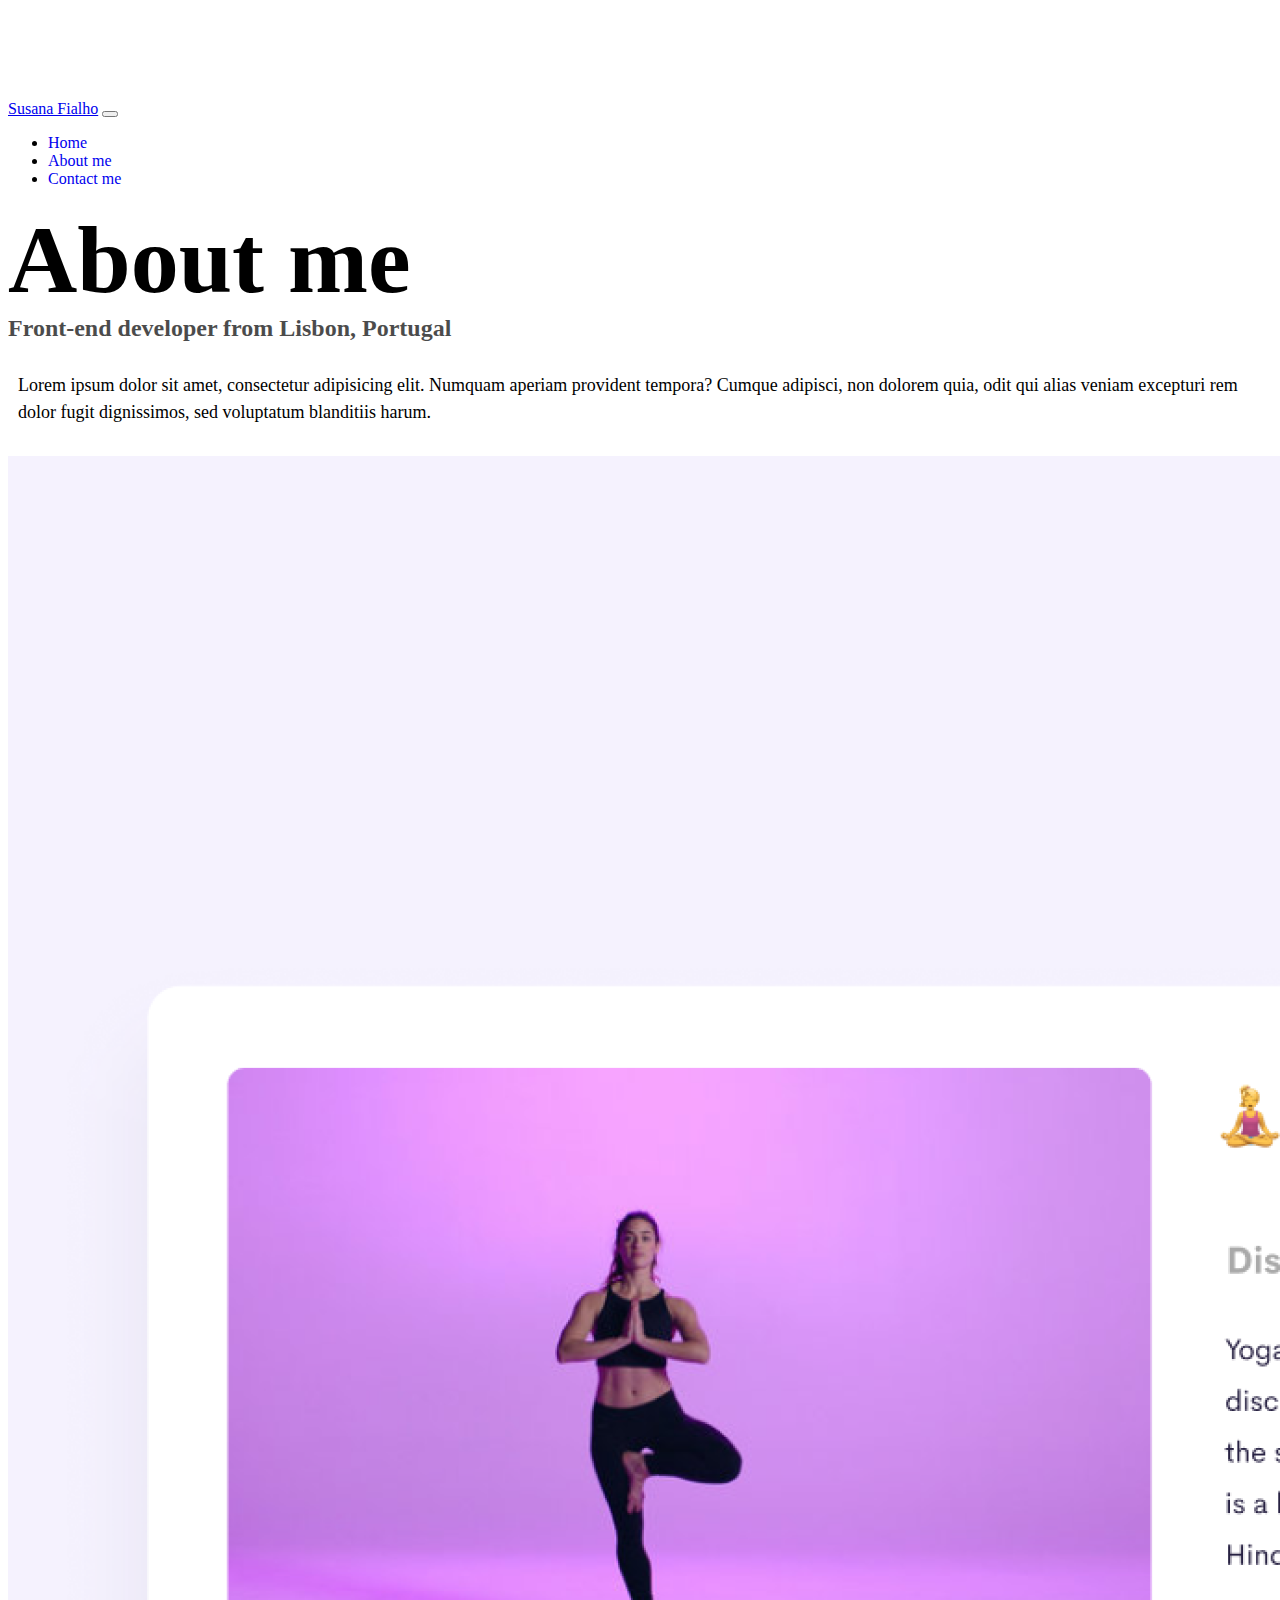
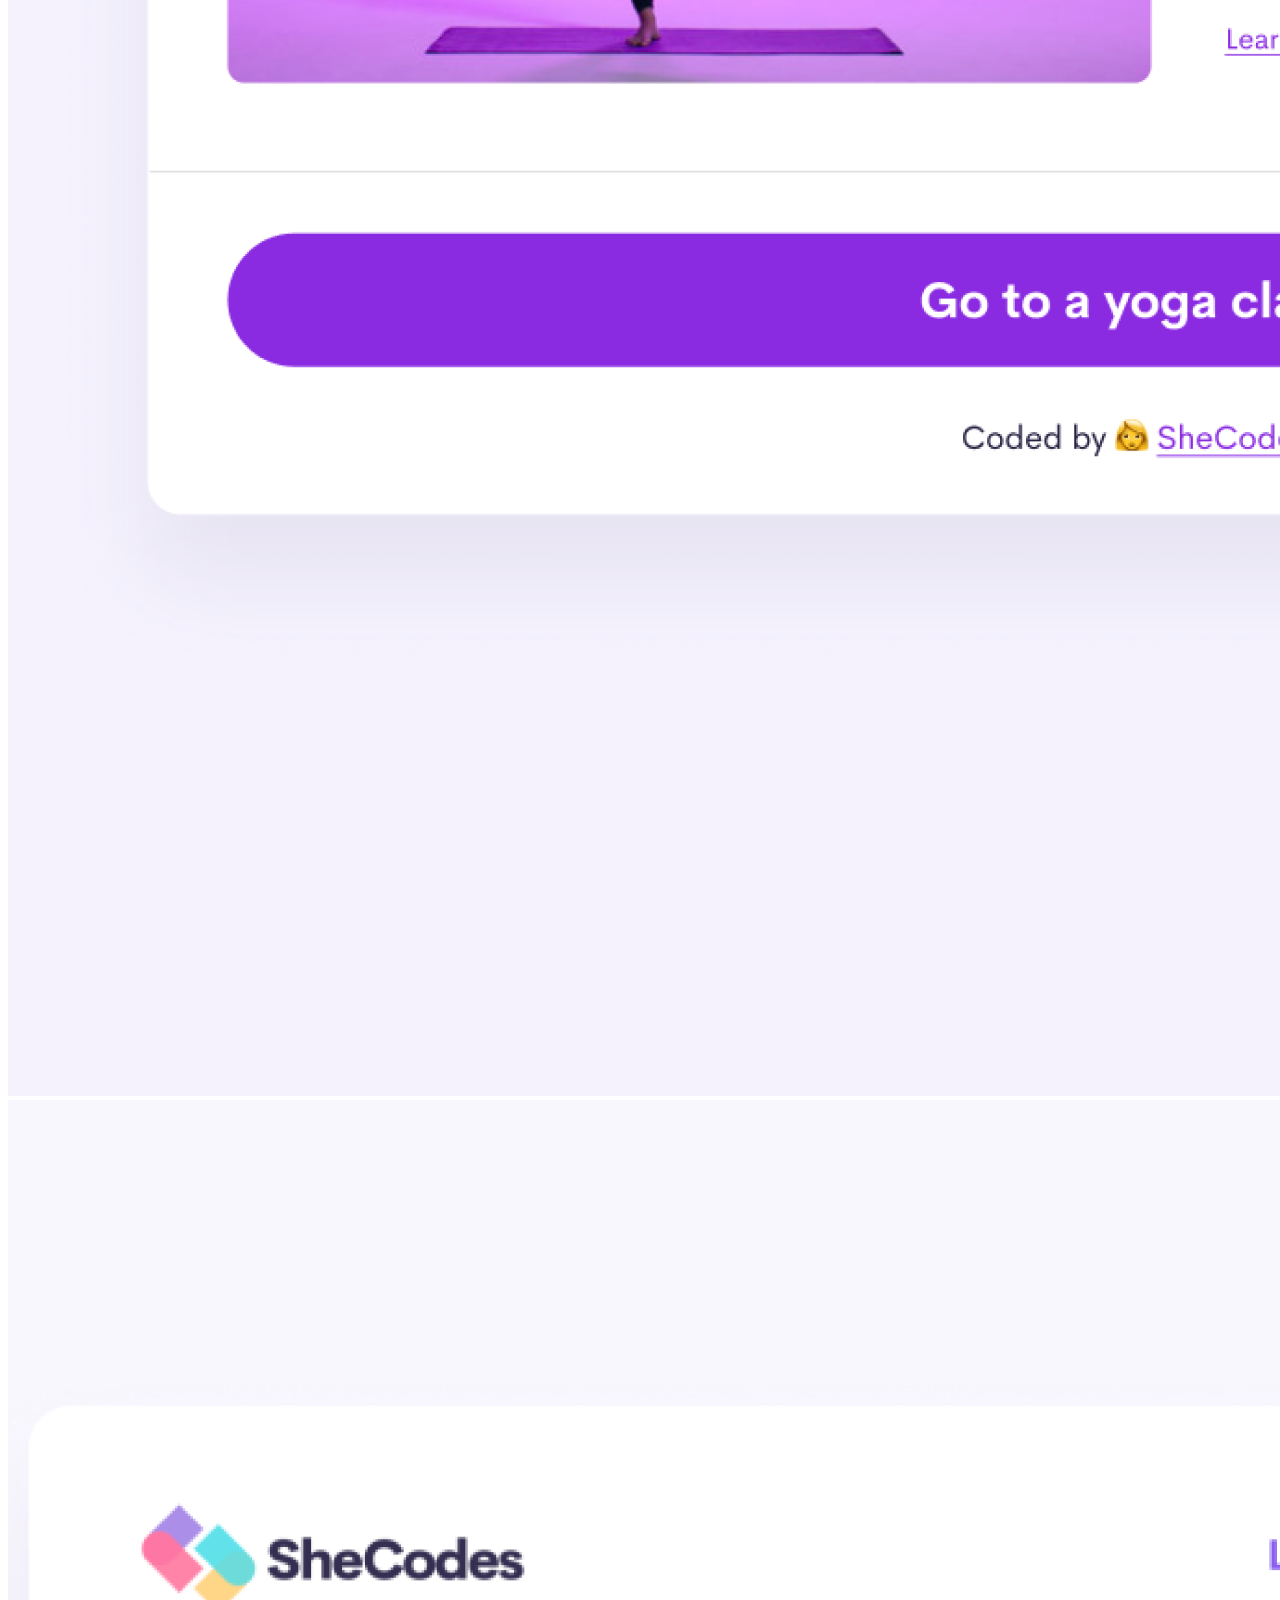
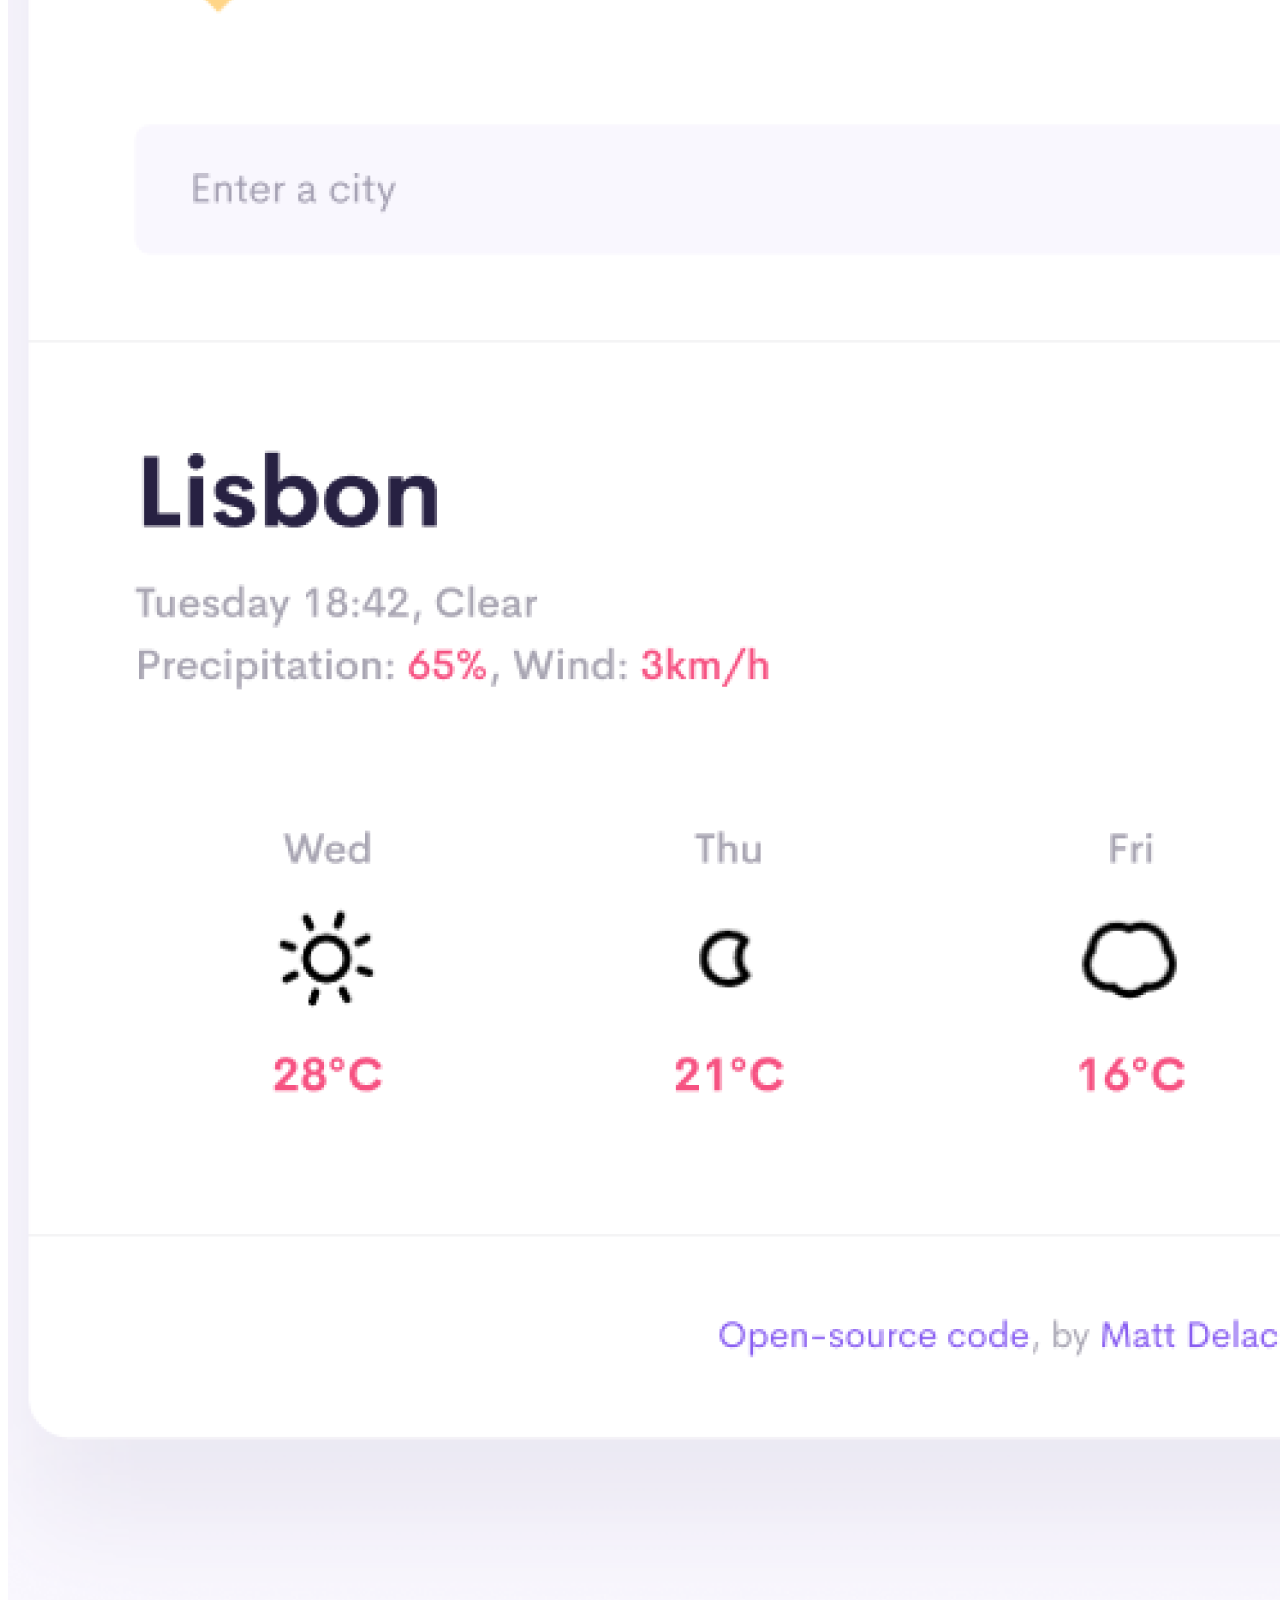
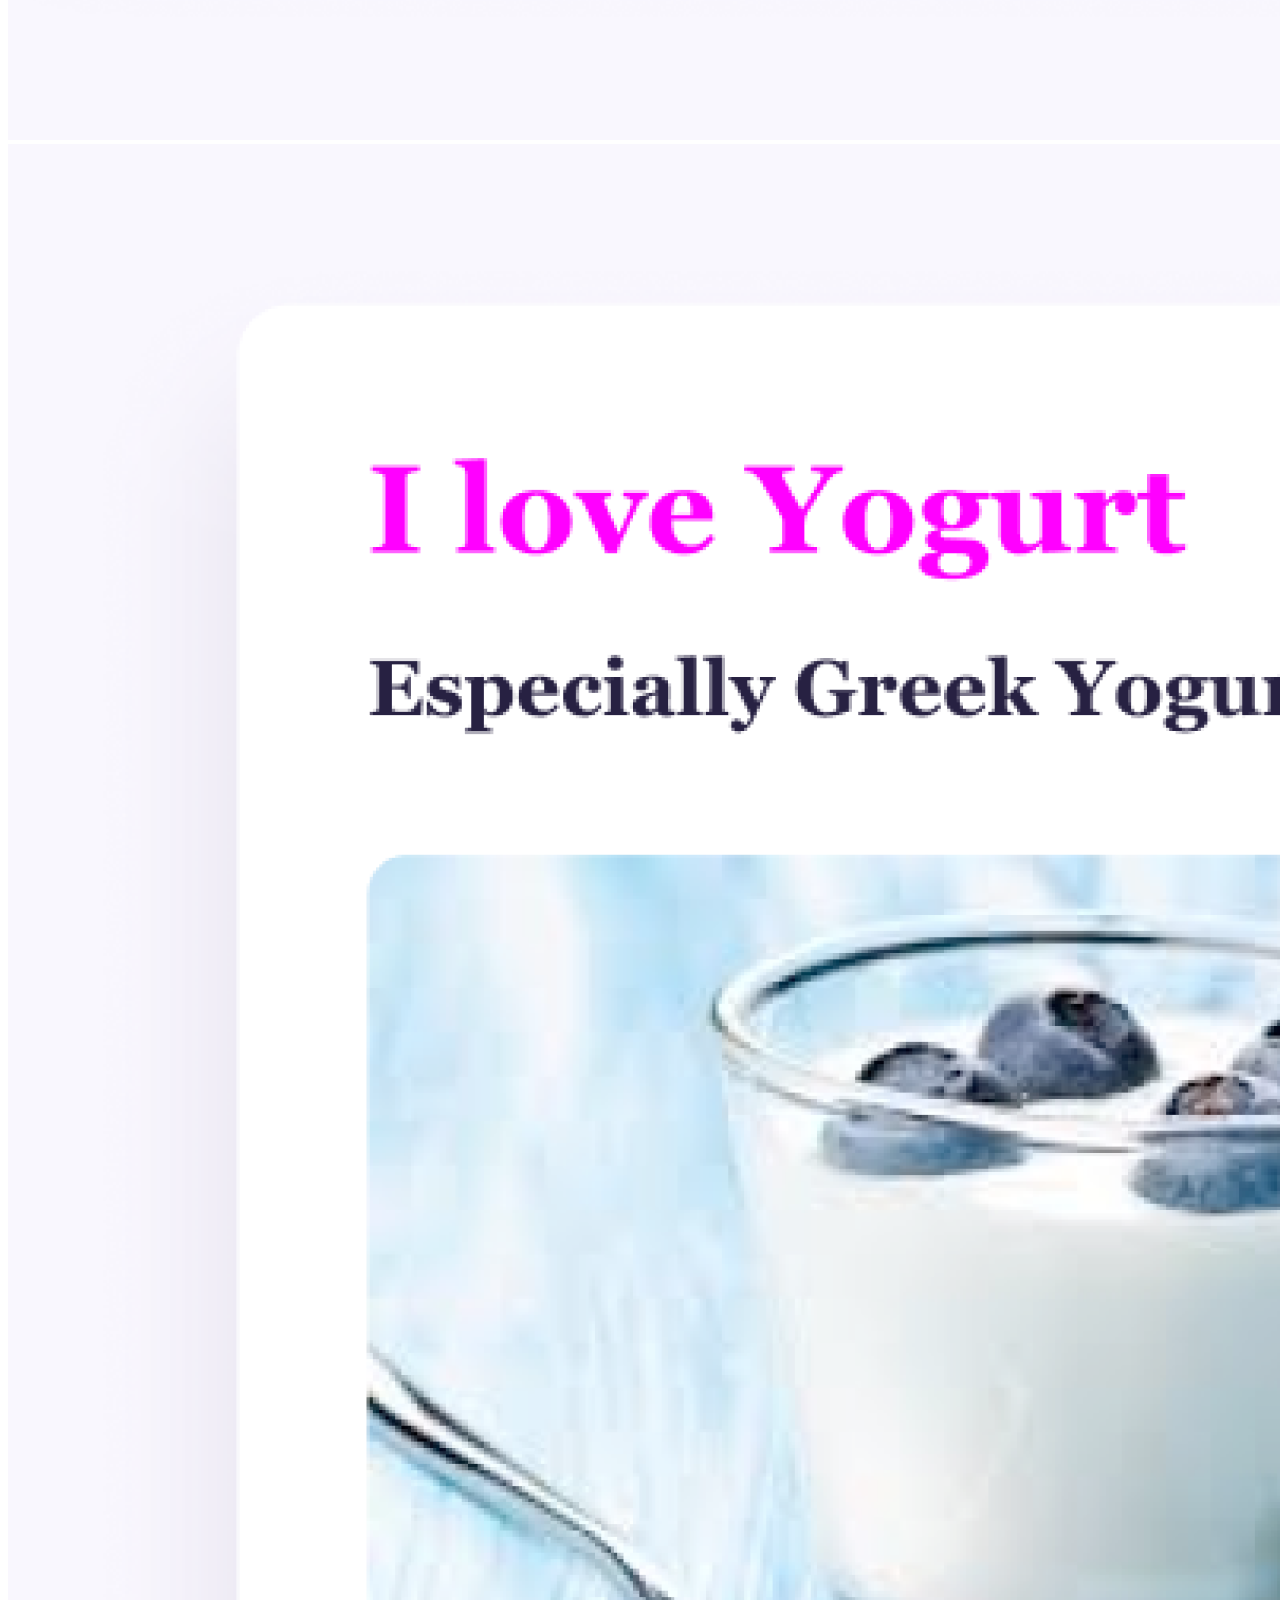
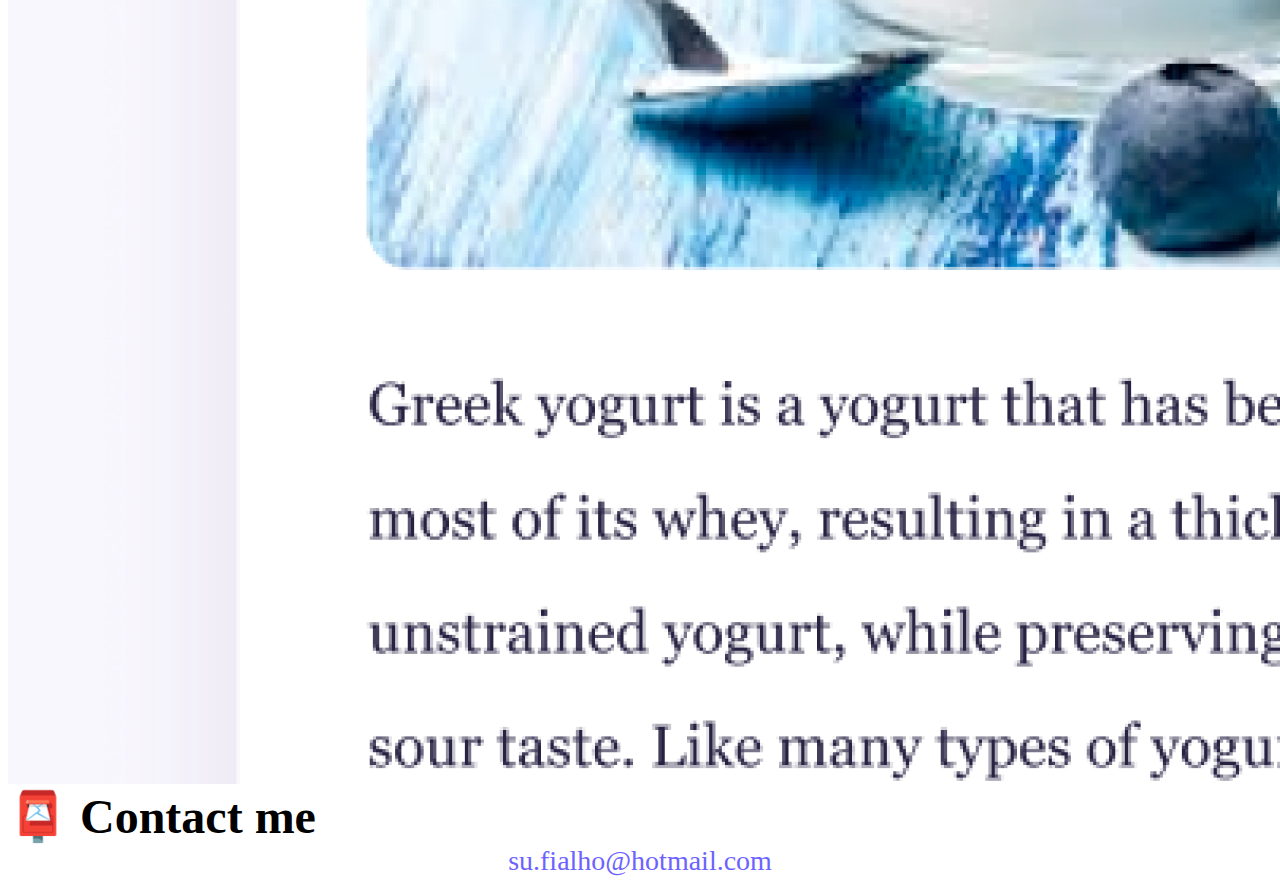
==== about.html @ 2781fd82 "Created the html files with code written in CodeSandbox, added images and updated the folders" ====
<!DOCTYPE html>
<html lang="en">
  <head>
    <meta charset="UTF-8" />
    <meta http-equiv="X-UA-Compatible" content="IE=edge" />
    <meta name="viewport" content="width=device-width, initial-scale=1.0" />
    <link
      rel="stylesheet"
      href="https://cdn.jsdelivr.net/npm/bootstrap@4.6.2/dist/css/bootstrap.min.css"
      integrity="sha384-xOolHFLEh07PJGoPkLv1IbcEPTNtaed2xpHsD9ESMhqIYd0nLMwNLD69Npy4HI+N"
      crossorigin="anonymous"
    />
    <script
      src="https://cdn.jsdelivr.net/npm/jquery@3.5.1/dist/jquery.slim.min.js"
      integrity="sha384-DfXdz2htPH0lsSSs5nCTpuj/zy4C+OGpamoFVy38MVBnE+IbbVYUew+OrCXaRkfj"
      crossorigin="anonymous"
    ></script>
    <link rel="stylesheet" href="css/style.css" />
    <title>About Susana</title>
  </head>
  <body>
    <nav class="navbar navbar-expand-lg navbar-light bg-light fixed-top">
      <div class="container">
        <a class="navbar-brand" href="index.html">Susana Fialho</a>
        <button
          class="navbar-toggler"
          type="button"
          data-bs-toggle="collapse"
          data-bs-target="#navbarNav"
          aria-controls="navbarNav"
          aria-expanded="false"
          aria-label="Toggle navigation"
        >
          <span class="navbar-toggler-icon"></span>
        </button>
        <div class="collapse navbar-collapse" id="navbarNav">
          <ul class="navbar-nav">
            <li class="nav-item">
              <a class="nav-link" aria-current="page" href="index.html">Home</a>
            </li>
            <li class="nav-item">
              <a class="nav-link active" href="about.html">About me</a>
            </li>
            <li class="nav-item">
              <a class="nav-link" href="about.html#contact">Contact me</a>
            </li>
          </ul>
        </div>
      </div>
    </nav>
    <h1 class="text-center">About me</h1>
    <h3 class="text-center">Front-end developer from Lisbon, Portugal</h3>
    <div class="about-paragraphs text-center">
      <p>
        Lorem ipsum dolor sit amet, consectetur adipisicing elit. Numquam
        aperiam provident tempora? Cumque adipisci, non dolorem quia, odit qui
        alias veniam excepturi rem dolor fugit dignissimos, sed voluptatum
        blanditiis harum.
      </p>
    </div>
    <div class="container">
      <div class="row">
        <div class="col-sm-4">
          <img src="images/yoga.png" class="img-fluid rounded p-2 shadow" />
        </div>
        <div class="col-sm-4">
          <img src="images/weather.png" class="img-fluid rounded p-2 shadow" />
        </div>
        <div class="col-sm-4">
          <img src="images/yogurt.png" class="img-fluid rounded p-2 shadow" />
        </div>
      </div>
    </div>

    <div id="contact" class="mt-5 mb-5">
      <h2 class="text-center">📮 Contact me</h2>
      <a href="mailto:su.fialho@hotmail.com" class="email-link">
        su.fialho@hotmail.com
      </a>
    </div>
  </body>
</html>
---- css/style.css ----
:root {
  --primary-color: #6c63ff;
  --secondary-color: #f5f2fe;
  --box-shadow: 0 5px 10px rgba(0, 0, 0, 0.3);
}

body {
  margin-top: 100px;
}

h1,
h2,
h3 {
  margin: 0;
}

h1 {
  font-size: 96px;
}

h2 {
  font-size: 48px;
}

h3 {
  font-size: 24px;
  opacity: 0.7;
}

p {
  font-size: 18px;
  line-height: 1.5;
}

.navigation-links {
  display: flex;
  margin-top: 40px;
  justify-content: center;
}

.navigation-links a {
  margin: 20px;
  border-radius: 4px;
  padding: 20px 15px;
  text-decoration: none;
  text-transform: capitalize;
}

.contact-link {
  background: var(--primary-color);
  box-shadow: var(--box-shadow);
  color: white;
}

.about-link {
  color: var(--primary-color);
  border: 1px solid var(--primary-color);
}

.homepage-link {
  color: var(--primary-color);
  text-align: center;
  display: block;
}

.about-paragraphs {
  margin: 30px 0;
}

.about-paragraphs p {
  margin: 10px;
}

.email-link {
  display: flex;
  justify-content: center;
  color: var(--primary-color);
  font-size: 28px;
  text-decoration: none;
}

.email-link:hover {
  text-decoration: underline;
}

.container {
  flex-wrap: inherit;
  max-width: 1320px;
}

.primary-link {
  border-radius: 4px;
  padding: 15px 20px;
  text-decoration: none;
  text-transform: capitalize;
  background: var(--primary-color);
  box-shadow: var(--box-shadow);
  color: white;
}

.nav-link {
  text-decoration: none;
  transition: color 0.15s ease-in-out, background-color 0.15s ease-in-out,
    border-color 0.15s ease-in-out;
}
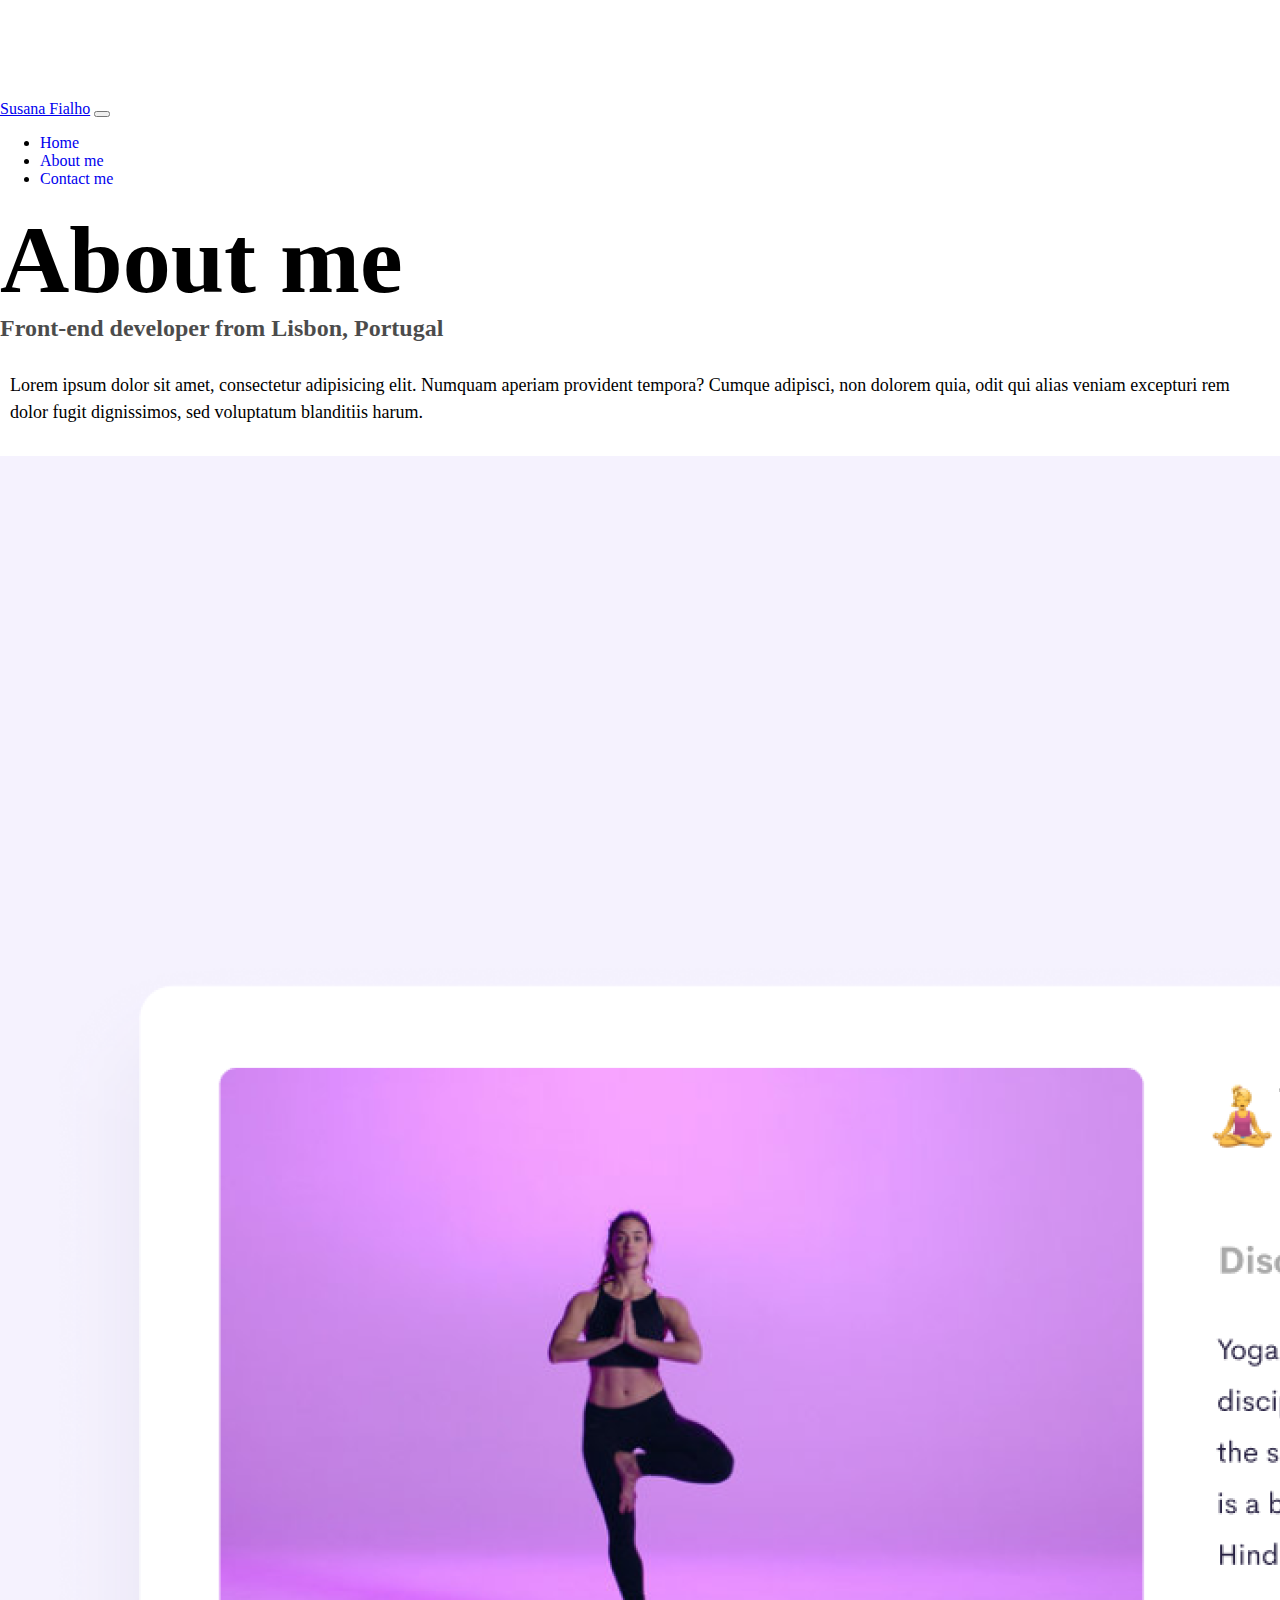
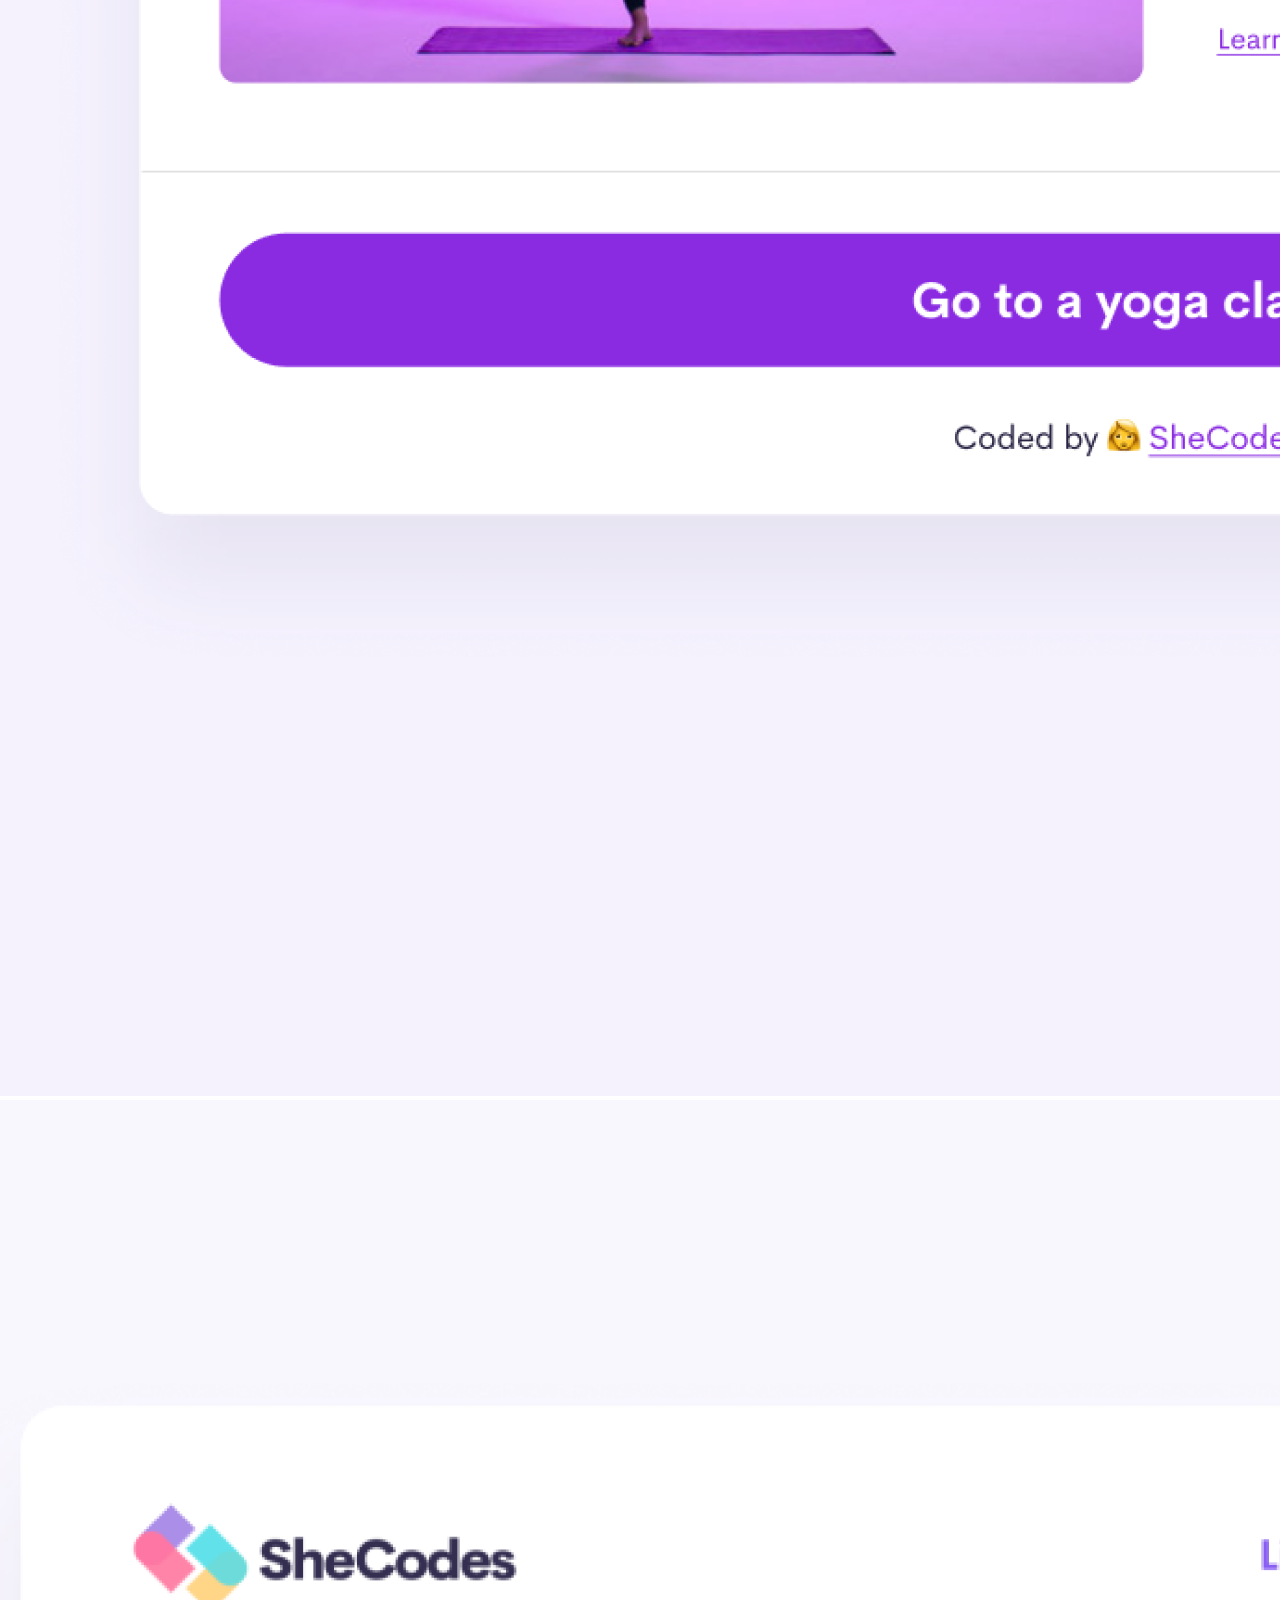
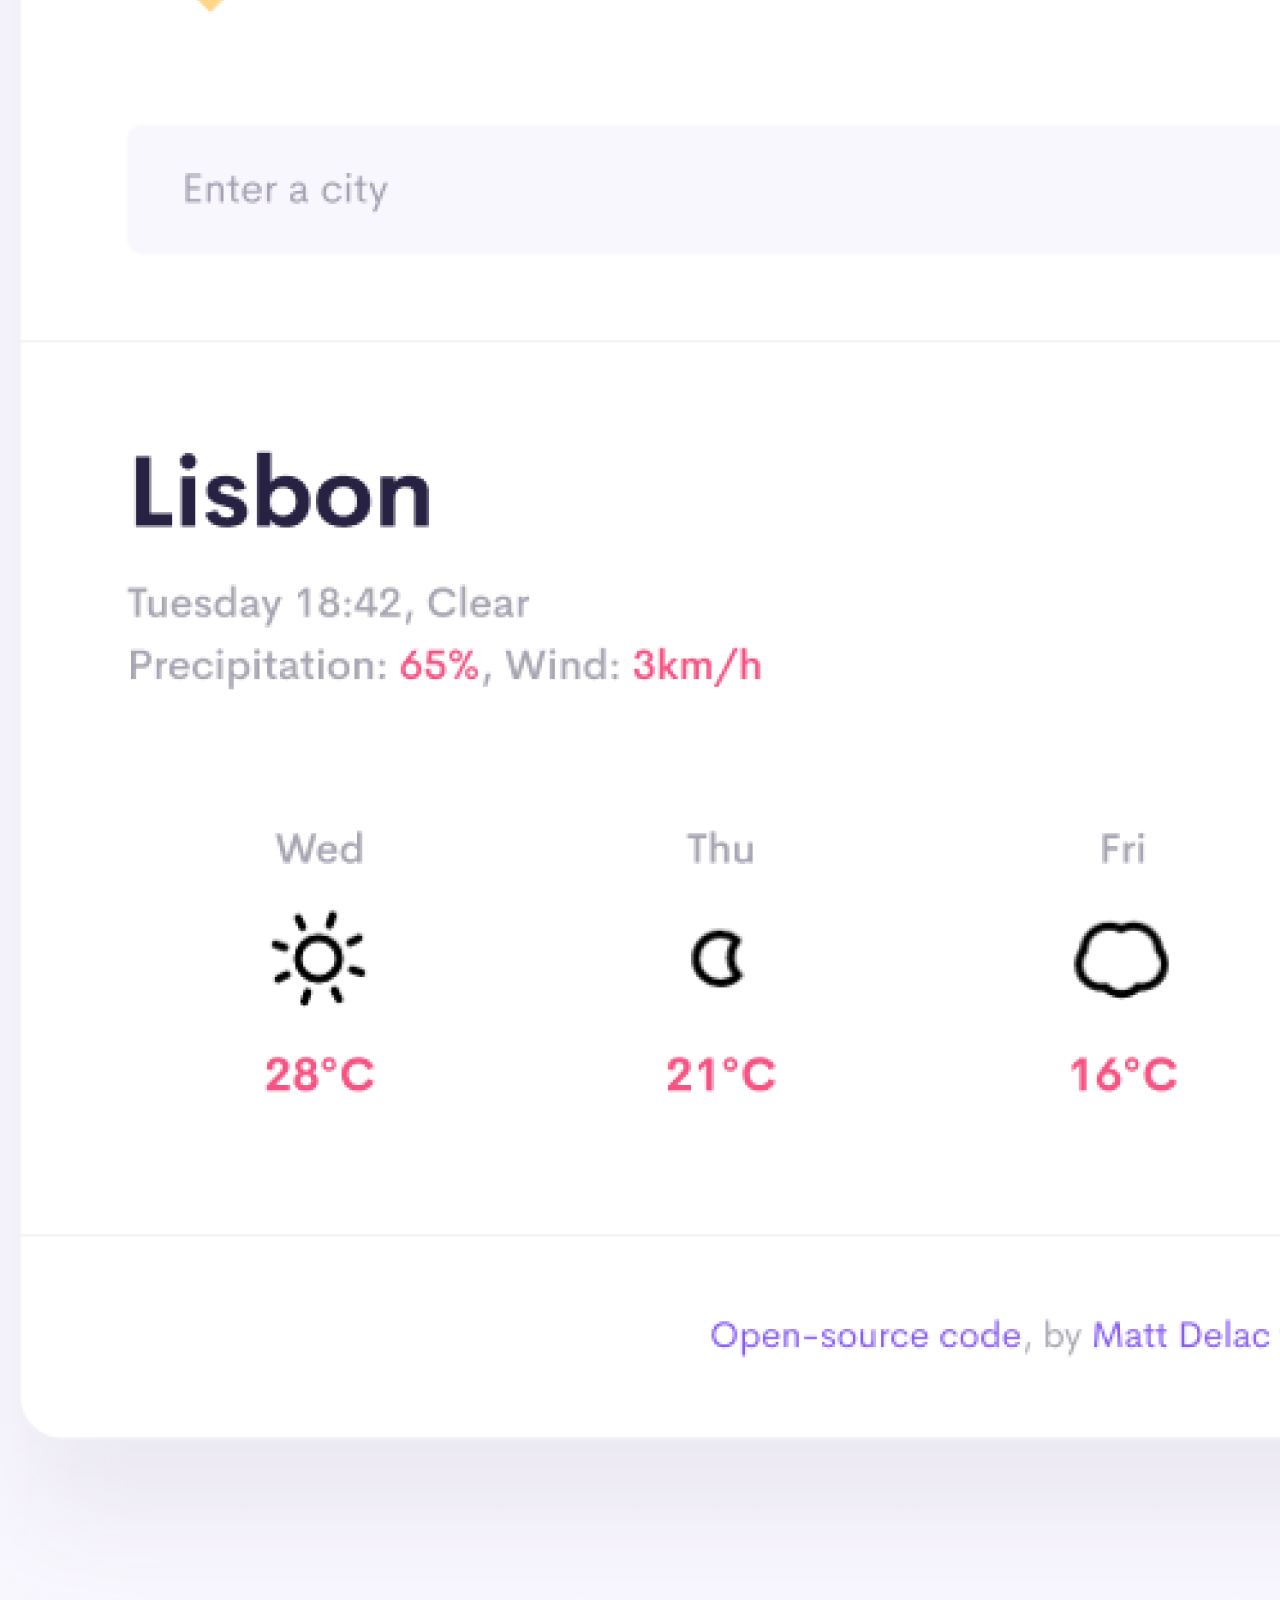
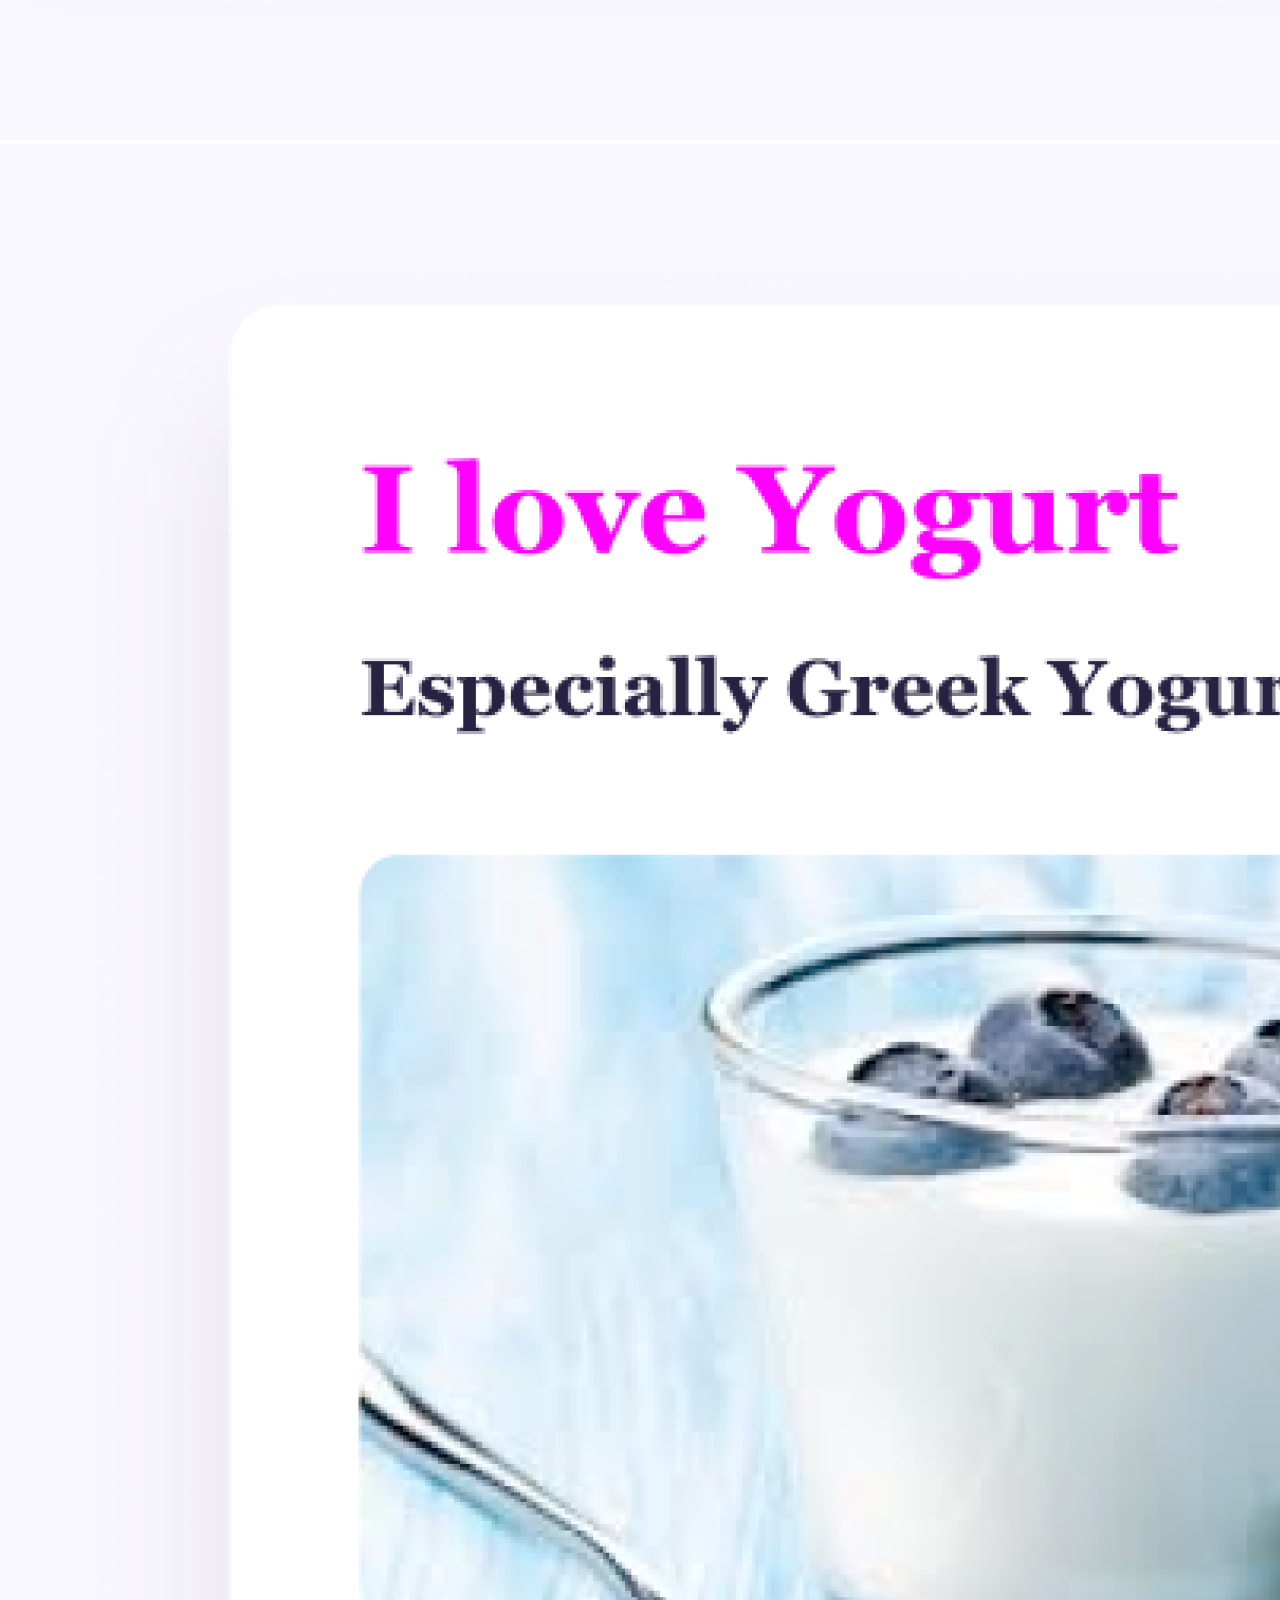
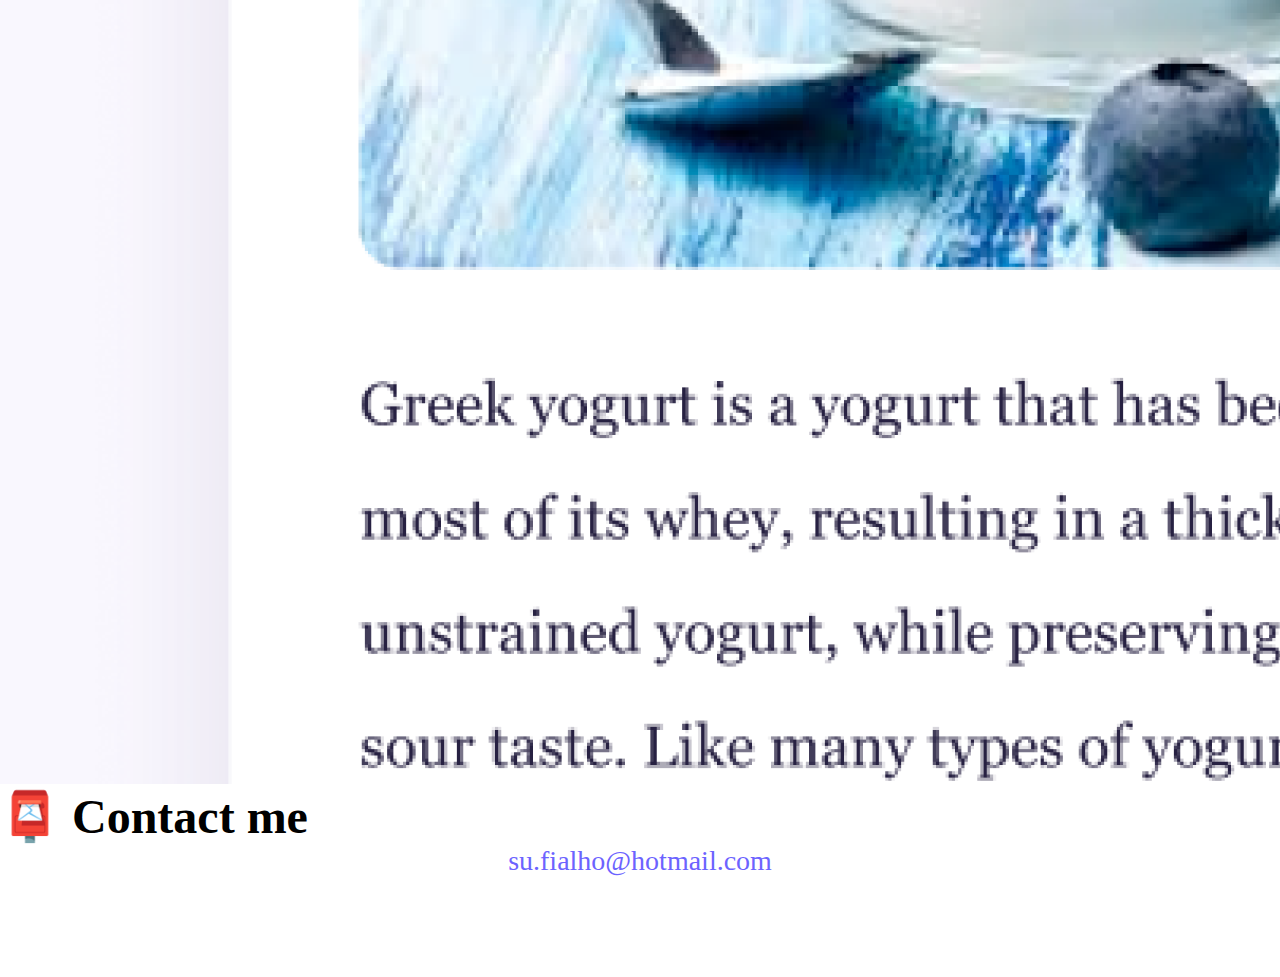
==== commit 4f26893d: "Updated html" ====
--- a/about.html
+++ b/about.html
@@ -4,6 +4,7 @@
     <meta charset="UTF-8" />
     <meta http-equiv="X-UA-Compatible" content="IE=edge" />
     <meta name="viewport" content="width=device-width, initial-scale=1.0" />
+    <meta name="description" content="Feel the need to have a better website design? Discover the portfolio of Susana Fialho, a skilled web developer based in Lisbon, Portugal. Explore my diverse projects and see how I bring innovative web solutions to life. Connect with me for collaboration and find out more about my background and expertise. If you want to see what I can do with HTML, CSS and Javascript, get in touch with me through email to discuss your next project!" />
     <link
       rel="stylesheet"
       href="https://cdn.jsdelivr.net/npm/bootstrap@4.6.2/dist/css/bootstrap.min.css"
@@ -15,13 +16,13 @@
       integrity="sha384-DfXdz2htPH0lsSSs5nCTpuj/zy4C+OGpamoFVy38MVBnE+IbbVYUew+OrCXaRkfj"
       crossorigin="anonymous"
     ></script>
-    <link rel="stylesheet" href="css/style.css" />
-    <title>About Susana</title>
+    <link rel="stylesheet" href="/css/style.css" />
+    <title>About Susana Fialho - Front-End Developer</title>
   </head>
   <body>
     <nav class="navbar navbar-expand-lg navbar-light bg-light fixed-top">
       <div class="container">
-        <a class="navbar-brand" href="index.html">Susana Fialho</a>
+        <a class="navbar-brand" href="/">Susana Fialho</a>
         <button
           class="navbar-toggler"
           type="button"
@@ -33,16 +34,16 @@
         >
           <span class="navbar-toggler-icon"></span>
         </button>
-        <div class="collapse navbar-collapse" id="navbarNav">
+        <div class="navbar-collapse collapse" id="navbarNav">
           <ul class="navbar-nav">
             <li class="nav-item">
-              <a class="nav-link" aria-current="page" href="index.html">Home</a>
+              <a class="nav-link" aria-current="page" href="/">Home</a>
             </li>
             <li class="nav-item">
-              <a class="nav-link active" href="about.html">About me</a>
+              <a class="nav-link active" href="/about.html">About me</a>
             </li>
             <li class="nav-item">
-              <a class="nav-link" href="about.html#contact">Contact me</a>
+              <a class="nav-link" href="/about.html#contact">Contact me</a>
             </li>
           </ul>
         </div>
@@ -51,7 +52,7 @@
     <h1 class="text-center">About me</h1>
     <h3 class="text-center">Front-end developer from Lisbon, Portugal</h3>
     <div class="about-paragraphs text-center">
-      <p>
+      <p class="text-center">
         Lorem ipsum dolor sit amet, consectetur adipisicing elit. Numquam
         aperiam provident tempora? Cumque adipisci, non dolorem quia, odit qui
         alias veniam excepturi rem dolor fugit dignissimos, sed voluptatum
@@ -61,16 +62,17 @@
     <div class="container">
       <div class="row">
         <div class="col-sm-4">
-          <img src="images/yoga.png" class="img-fluid rounded p-2 shadow" />
+          <img src="/images/yoga.png" alt="girl in a yoga position" class="img-fluid rounded p-2 shadow" />
         </div>
         <div class="col-sm-4">
-          <img src="images/weather.png" class="img-fluid rounded p-2 shadow" />
+          <img src="/images/weather.png" alt="weather forecast app" class="img-fluid rounded p-2 shadow" />
         </div>
         <div class="col-sm-4">
-          <img src="images/yogurt.png" class="img-fluid rounded p-2 shadow" />
+          <img src="/images/yogurt.png" alt="greek yogurt with blueberries" class="img-fluid rounded p-2 shadow" />
         </div>
       </div>
     </div>
+    <footer>
 
     <div id="contact" class="mt-5 mb-5">
       <h2 class="text-center">📮 Contact me</h2>
@@ -78,5 +80,6 @@
         su.fialho@hotmail.com
       </a>
     </div>
+    </footer>
   </body>
 </html>--- a/css/style.css
+++ b/css/style.css
@@ -4,8 +4,9 @@
   --box-shadow: 0 5px 10px rgba(0, 0, 0, 0.3);
 }
 
+
 body {
-  margin-top: 100px;
+  margin: 100px 0 100px 0;
 }
 
 h1,
@@ -102,4 +103,22 @@
   text-decoration: none;
   transition: color 0.15s ease-in-out, background-color 0.15s ease-in-out,
     border-color 0.15s ease-in-out;
+}
+
+@media (max-width: 576px) {
+h1 {
+  font-size: 48px;
+        line-height: 1.5;
+}
+
+h2 {
+  font-size: 32px;
+  text-align: center;
+
+}
+.launch-link {
+  display: block;
+        text-align: center;
+        margin: 0 20px;
+}
 }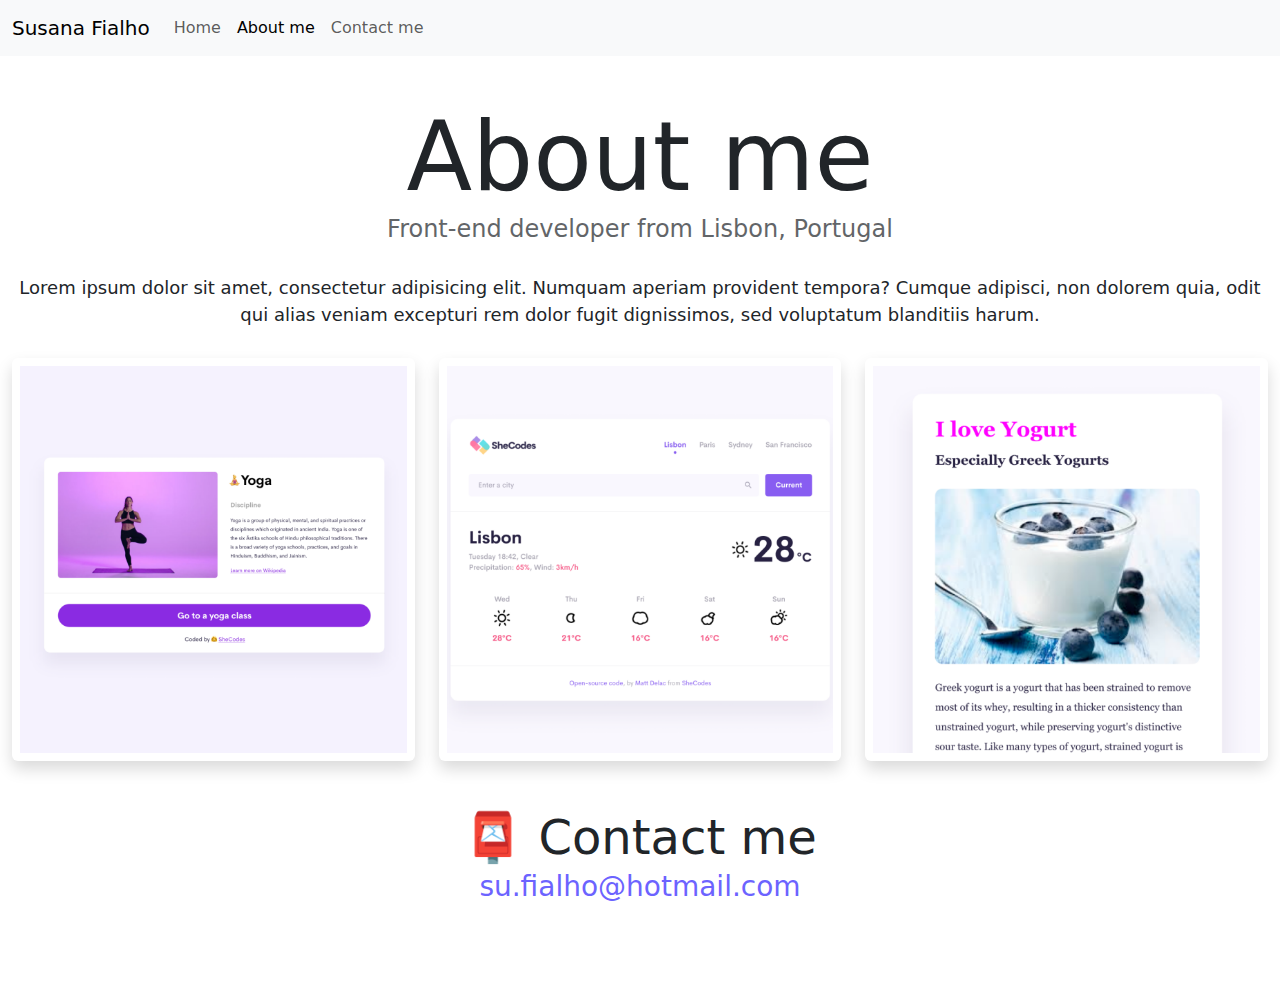
==== commit d1ba4ae1: "Injected the most recent version of Bootstrap." ====
--- a/about.html
+++ b/about.html
@@ -5,17 +5,8 @@
     <meta http-equiv="X-UA-Compatible" content="IE=edge" />
     <meta name="viewport" content="width=device-width, initial-scale=1.0" />
     <meta name="description" content="Feel the need to have a better website design? Discover the portfolio of Susana Fialho, a skilled web developer based in Lisbon, Portugal. Explore my diverse projects and see how I bring innovative web solutions to life. Connect with me for collaboration and find out more about my background and expertise. If you want to see what I can do with HTML, CSS and Javascript, get in touch with me through email to discuss your next project!" />
-    <link
-      rel="stylesheet"
-      href="https://cdn.jsdelivr.net/npm/bootstrap@4.6.2/dist/css/bootstrap.min.css"
-      integrity="sha384-xOolHFLEh07PJGoPkLv1IbcEPTNtaed2xpHsD9ESMhqIYd0nLMwNLD69Npy4HI+N"
-      crossorigin="anonymous"
-    />
-    <script
-      src="https://cdn.jsdelivr.net/npm/jquery@3.5.1/dist/jquery.slim.min.js"
-      integrity="sha384-DfXdz2htPH0lsSSs5nCTpuj/zy4C+OGpamoFVy38MVBnE+IbbVYUew+OrCXaRkfj"
-      crossorigin="anonymous"
-    ></script>
+    <link href="https://cdn.jsdelivr.net/npm/bootstrap@5.3.3/dist/css/bootstrap.min.css" rel="stylesheet" integrity="sha384-QWTKZyjpPEjISv5WaRU9OFeRpok6YctnYmDr5pNlyT2bRjXh0JMhjY6hW+ALEwIH" crossorigin="anonymous">
+<script src="https://cdn.jsdelivr.net/npm/bootstrap@5.3.3/dist/js/bootstrap.bundle.min.js" integrity="sha384-YvpcrYf0tY3lHB60NNkmXc5s9fDVZLESaAA55NDzOxhy9GkcIdslK1eN7N6jIeHz" crossorigin="anonymous"></script>
     <link rel="stylesheet" href="/css/style.css" />
     <title>About Susana Fialho - Front-End Developer</title>
   </head>
@@ -34,7 +25,7 @@
         >
           <span class="navbar-toggler-icon"></span>
         </button>
-        <div class="navbar-collapse collapse" id="navbarNav">
+        <div class="collapse navbar-collapse" id="navbarNav">
           <ul class="navbar-nav">
             <li class="nav-item">
               <a class="nav-link" aria-current="page" href="/">Home</a>
